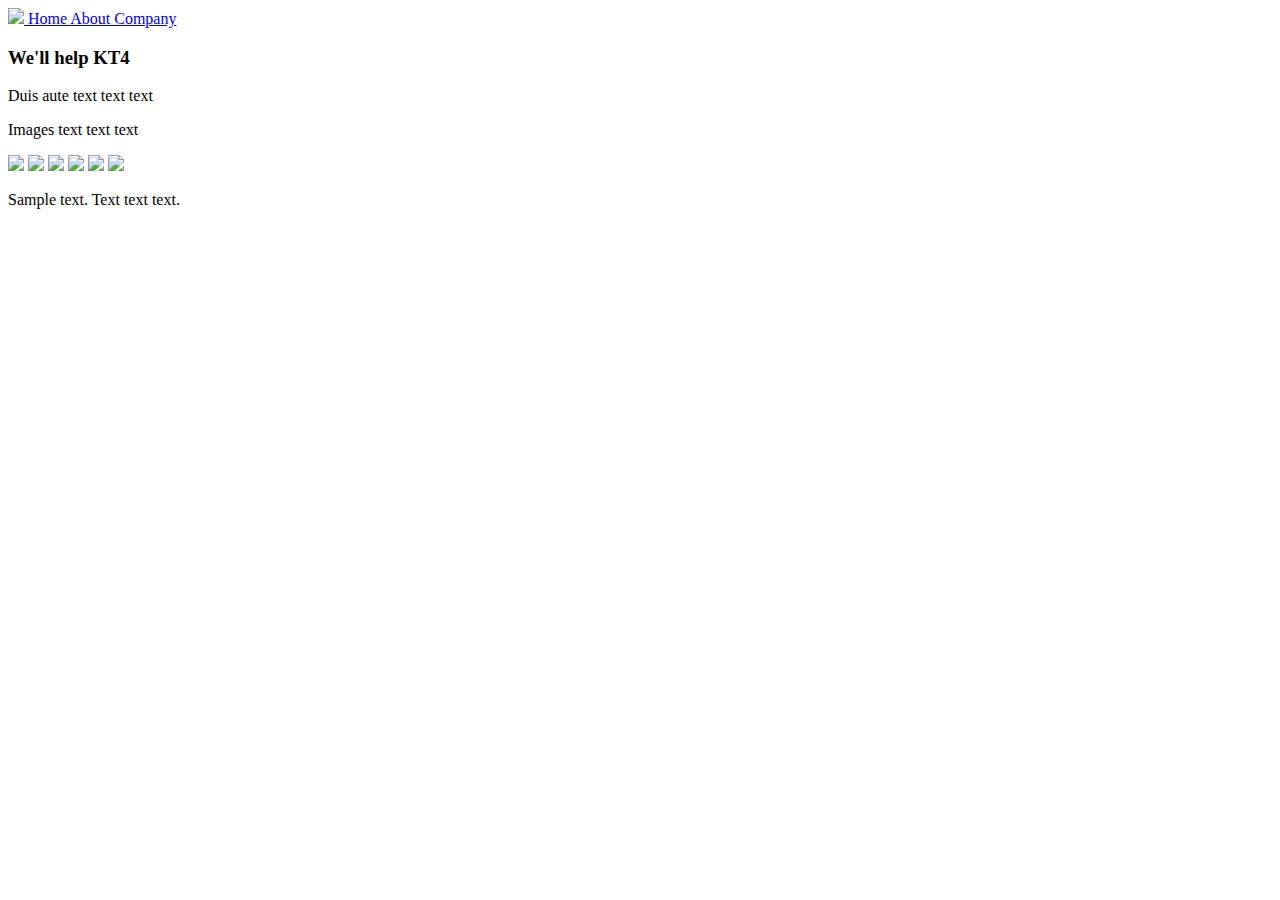
==== index.html @ f03704c2 "Add files via upload" ====
<!DOCTYPE html>
<html lang="en">
<head>
    <meta charset="UTF-8">
    <meta name="viewport" content="width=device-width, initial-scale=1.0">
    <script src="script.js"></script>
    <link rel="stylesheet" href="style.css">
    <title>KT4</title>
</head>
<body>
    <header class="header">
        <div>
            <a href="file:///C:/Users/admin/Desktop/Root/Projects/kt4/index.html">
                <img class="logo" src="/img/logo.png">
            </a>
            <a href="file:///C:/Users/admin/Desktop/Root/Projects/kt4/index.html">
                Home
            </a>
            <a class="test" href="file:///C:/Users/admin/Desktop/Root/Projects/kt4/index.html">
                About Company 
            </a>
        </div>
    </header>
    <section>
        <div>
            <h3 class="h3">We'll help KT4</h3>
            <p>Duis aute text text text</p>
            <p>Images text text text</p>
            <div>
                <div class="images">
                   <img src="/img/img1.png">
                   <img src="/img/img (2).png">
                   <img src="/img/img (3).png">
                   <img src="/img/img (4).png">
                   <img src="/img/img (5).png">
                   <img src="/img/img (6).png">
                </div>
            </div>
        </div>
    </section>
    <footer>
        <p>Sample text. Text text text.</p>
    </footer>
</body>
</html>
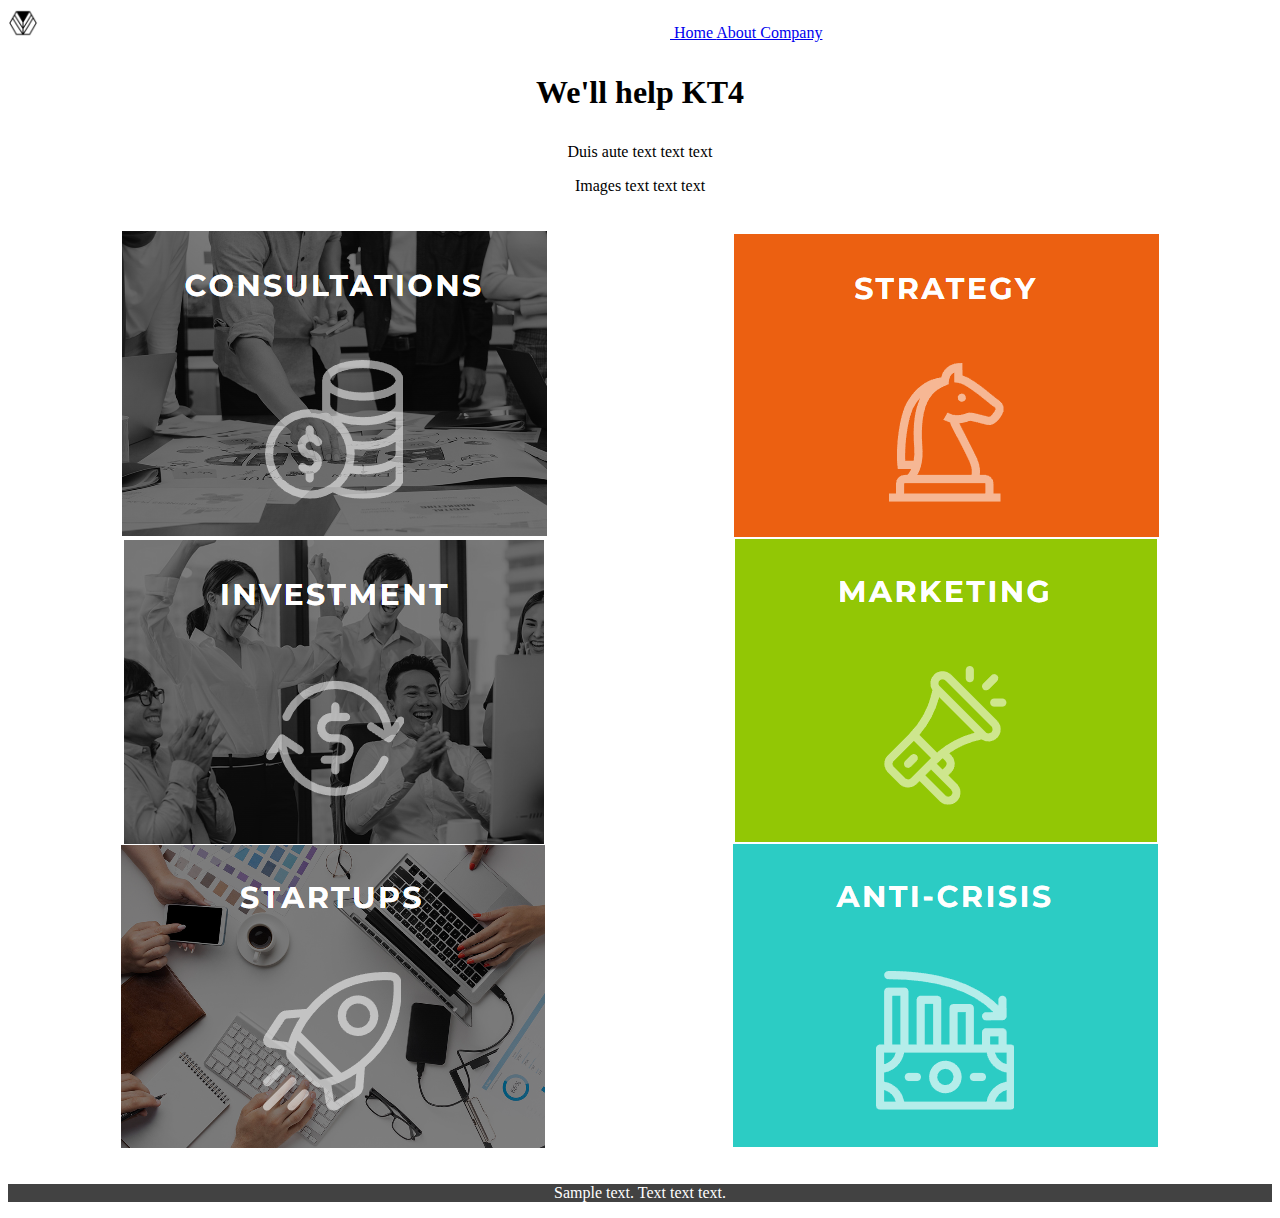
==== commit 02cc7f9f: "Add files via upload" ====
--- a/index.html
+++ b/index.html
@@ -4,7 +4,7 @@
     <meta charset="UTF-8">
     <meta name="viewport" content="width=device-width, initial-scale=1.0">
     <script src="script.js"></script>
-    <link rel="stylesheet" href="style.css">
+    <link rel="stylesheet" href="/CSS/style.css">
     <title>KT4</title>
 </head>
 <body>
--- a/CSS/style.css
+++ b/CSS/style.css
@@ -0,0 +1,34 @@
+body, section, header {
+    position: relative;
+}
+.header {
+    background-image: none;
+    display: block;
+
+}
+
+
+.logo {
+    width: 30px;
+    height: 30px;
+    padding-right: 50%
+}
+footer {
+    text-align: center;
+    background-color: rgb(66, 66, 66);
+    color: white;
+}
+.images {
+    display: flex;
+    flex-wrap: wrap;
+    justify-content: space-around;
+    align-items: center;
+    padding: 20px;
+}
+h3 {
+    font-size: 2rem;
+    text-align: center;
+}
+p {
+    text-align: center;
+}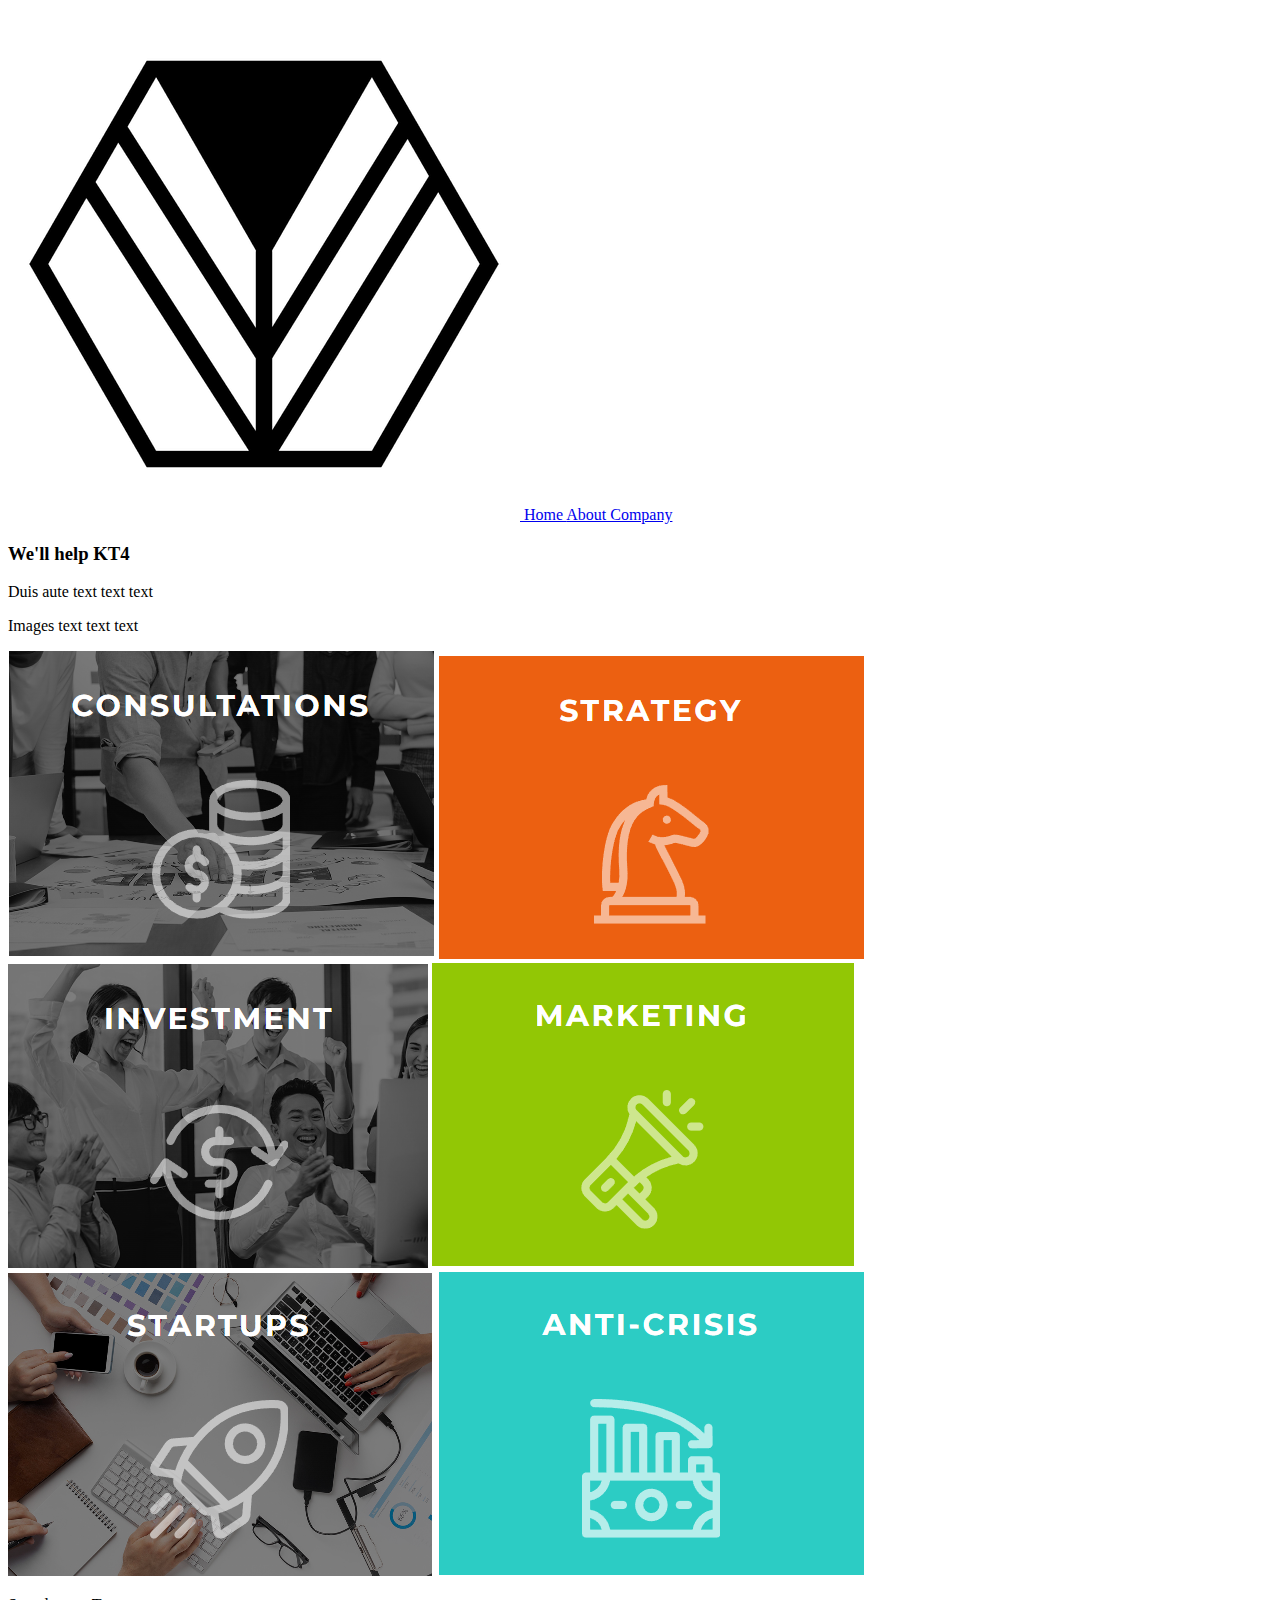
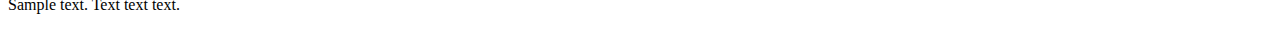
==== commit 6d2d2e8b: "index.html" ====
--- a/index.html
+++ b/index.html
@@ -4,7 +4,7 @@
     <meta charset="UTF-8">
     <meta name="viewport" content="width=device-width, initial-scale=1.0">
     <script src="script.js"></script>
-    <link rel="stylesheet" href="/CSS/style.css">
+    <link rel="stylesheet" href="style.css">
     <title>KT4</title>
 </head>
 <body>
@@ -42,4 +42,4 @@
         <p>Sample text. Text text text.</p>
     </footer>
 </body>
-</html>+</html>
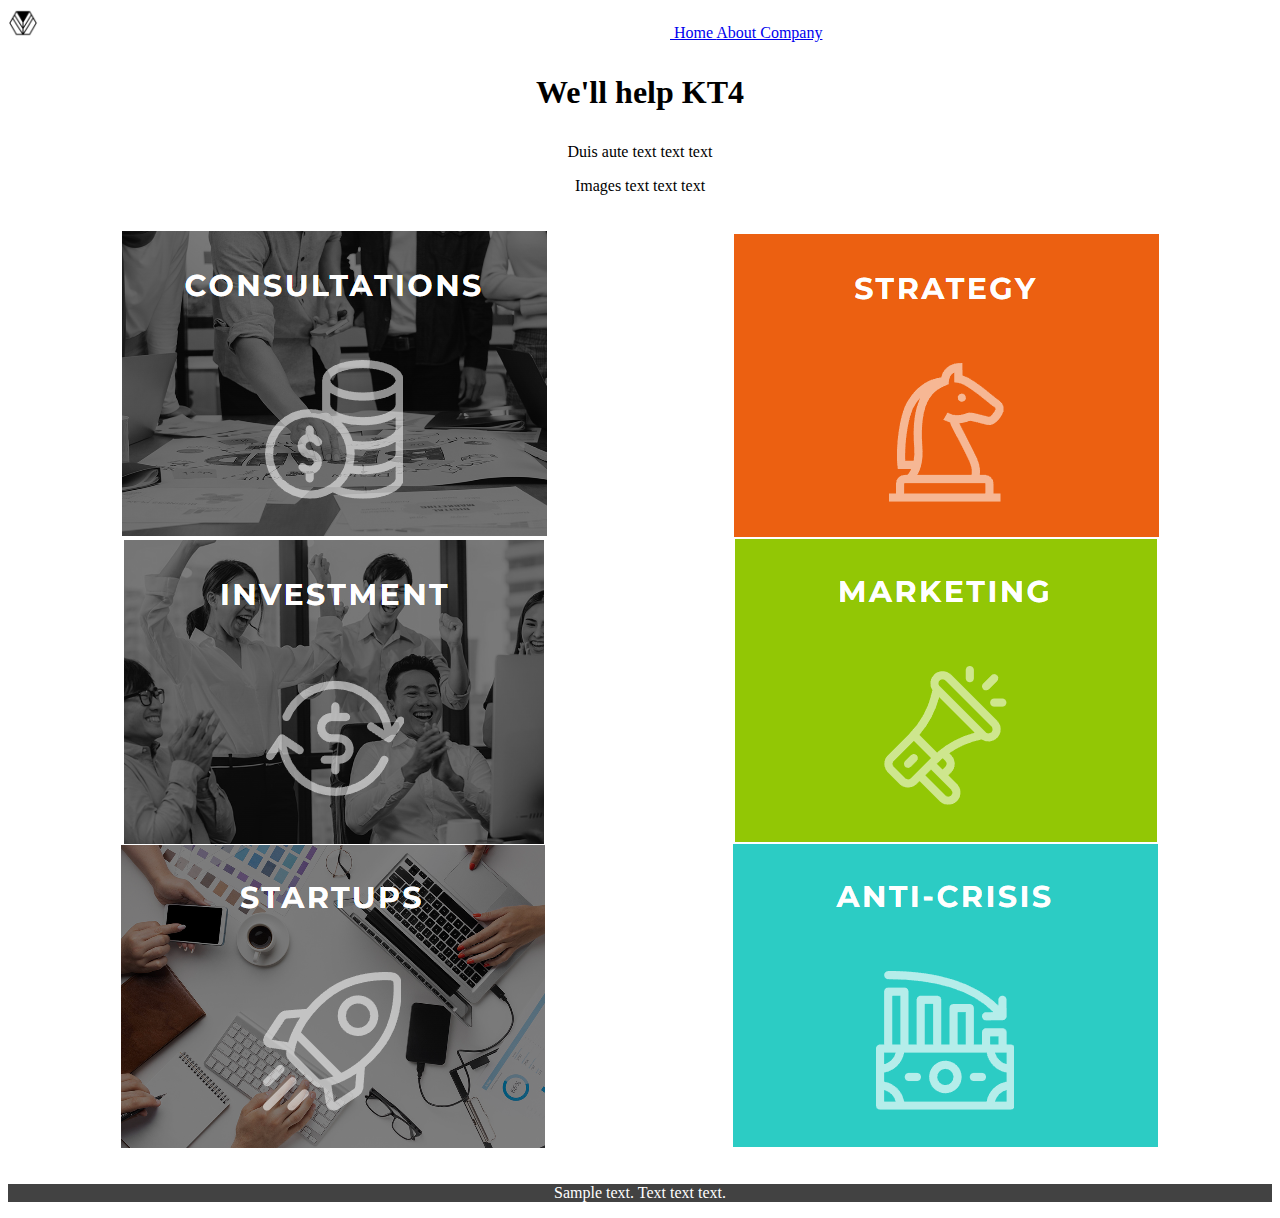
==== commit f8a7dfb8: "index.html" ====
--- a/index.html
+++ b/index.html
@@ -4,7 +4,7 @@
     <meta charset="UTF-8">
     <meta name="viewport" content="width=device-width, initial-scale=1.0">
     <script src="script.js"></script>
-    <link rel="stylesheet" href="style.css">
+    <link rel="stylesheet" href="/style.css">
     <title>KT4</title>
 </head>
 <body>
--- a/style.css
+++ b/style.css
@@ -0,0 +1,34 @@
+body, section, header {
+    position: relative;
+}
+.header {
+    background-image: none;
+    display: block;
+
+}
+
+
+.logo {
+    width: 30px;
+    height: 30px;
+    padding-right: 50%
+}
+footer {
+    text-align: center;
+    background-color: rgb(66, 66, 66);
+    color: white;
+}
+.images {
+    display: flex;
+    flex-wrap: wrap;
+    justify-content: space-around;
+    align-items: center;
+    padding: 20px;
+}
+h3 {
+    font-size: 2rem;
+    text-align: center;
+}
+p {
+    text-align: center;
+}